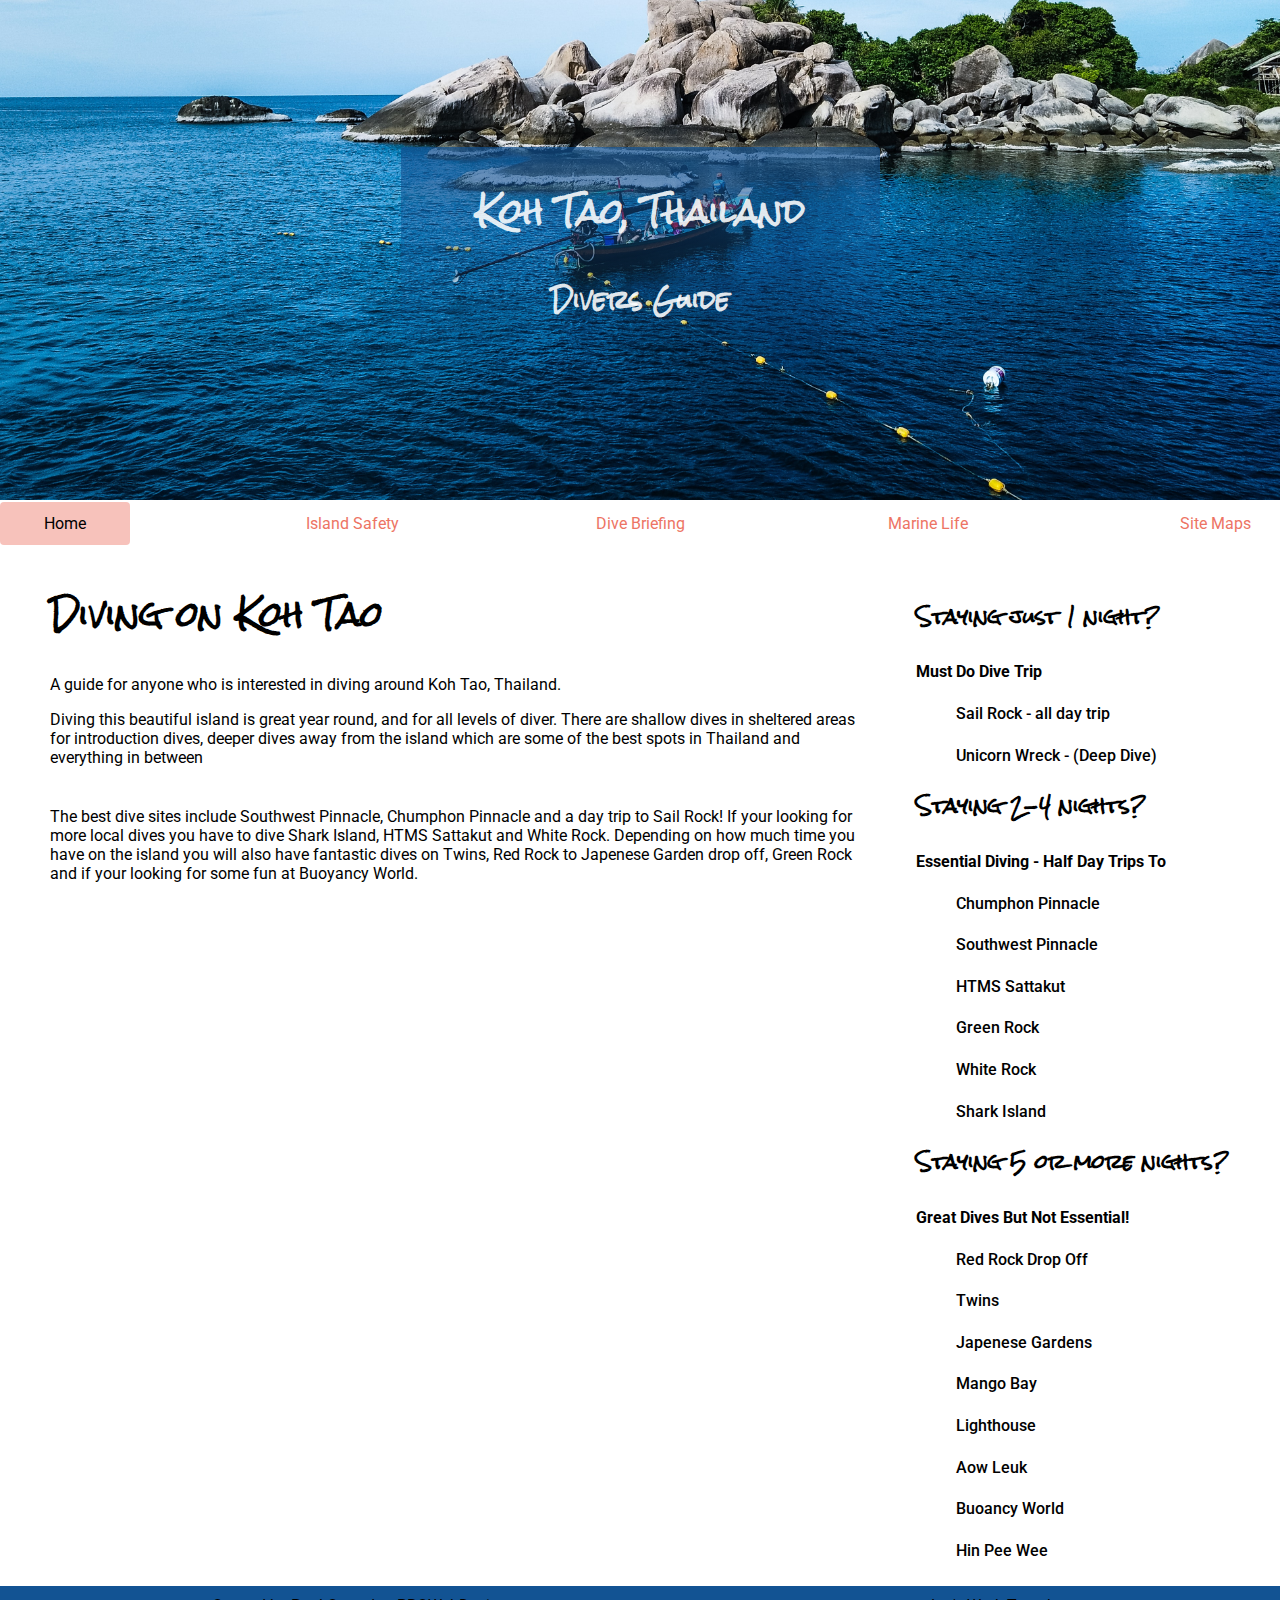
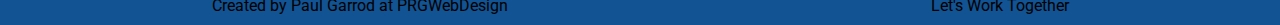
==== index.html @ 6e8a32ad "Initial commit" ====
<!DOCTYPE html>
<html lang="en">
<head>
    <meta charset="UTF-8">
    <meta http-equiv="X-UA-Compatible" content="IE=edge">
    <meta name="viewport" content="width=device-width, initial-scale=1.0">
    <link rel="preconnect" href="https://fonts.gstatic.com">
    <link rel="stylesheet" href="https://cdnjs.cloudflare.com/ajax/libs/font-awesome/5.15.3/css/all.min.css">    

<link href="https://fonts.googleapis.com/css2?family=Roboto&family=Rock+Salt&display=swap" rel="stylesheet">
    <link rel="stylesheet" href="stylesheets/index.css">
    <title>Koh Tao Dive Guide</title>
</head>
<body>
    <header>
        <div class="header-title">
            <h1>Koh Tao, Thailand</h1>
            <h2>Divers Guide</h2>
        </div>
    </header>
    <nav id="navbar" class="navbar">
        <div class="coll-row">
            <a href="index.html" class="nav-item nav-home active">Home</a>
            <a href="javascript:void(0);" class="icon nav-item" onclick="navCollapse()"><i class="fas fa-bars"></i></a>
        </div>
        <a href="safety.html" class="nav-item">Island Safety</a>
        <a href="briefing.html" class="nav-item">Dive Briefing</a>
        <a href="marineLife.html" class="nav-item">Marine Life</a>
        <a href="maps.html" class="nav-item">Site Maps</a>
    </nav>
    <div class="main-container">
        <main class="main-content">
            <h1>Diving on Koh Tao</h1>
            <p>A guide for anyone who is interested in diving around Koh Tao, Thailand.</p>
            <p>Diving this beautiful island is great year round, and for all levels of diver. There are shallow dives in sheltered areas for introduction dives, deeper dives away from the island which are some of the best spots in Thailand and everything in between</p>
            <img src="/img/divers-sat.jpg" alt="" class="main-content-image">
            <p>The best dive sites include Southwest Pinnacle, Chumphon Pinnacle and a day trip to Sail Rock! If your looking for more local dives you have to dive Shark Island, HTMS Sattakut and White Rock. Depending on how much time you have on the island you will also have fantastic dives on Twins, Red Rock to Japenese Garden drop off, Green Rock and if your looking for some fun at Buoyancy World.</p>
        </main>
        <aside class="aside-content">
            <ul>
                <h3>Staying just 1 night?</h3>
                <li>Must Do Dive Trip</li>
                <ul>
                    <li>Sail Rock - all day trip</li>
                    <li>Unicorn Wreck - (Deep Dive)</li>
                </ul>
                <h3>Staying 2-4 nights?</h3>
                <li>Essential Diving - Half Day Trips To</li>
                <ul>
                    <li>Chumphon Pinnacle</li>
                    <li>Southwest Pinnacle</li>
                    <li>HTMS Sattakut</li>
                    <li>Green Rock</li>
                    <li>White Rock</li>
                    <li>Shark Island</li>
                </ul>
                <h3>Staying 5 or more nights?</h3>
                <li>Great Dives But Not Essential!</li>
                <ul>
                    <li>Red Rock Drop Off</li>
                    <li>Twins</li>
                    <li>Japenese Gardens</li>
                    <li>Mango Bay</li>
                    <li>Lighthouse</li>
                    <li>Aow Leuk</li>
                    <li>Buoancy World</li>
                    <li>Hin Pee Wee</li>
                </ul>
            </ul>
        </aside>
    </div>
        
    <footer>
        <a href="">
            <p class="footer-item">Created by Paul Garrod at PRGWebDesign</p>
            <p class="footer-item">Let's Work Together</p>
        </a>
        </footer>
    <script src="scripts/script.js"></script>
</body>
</html>
---- stylesheets/index.css ----
/* colors
pink #ed7464
light blue #9bd8db
dark blue #125393
light green #1b9b9d */

body {
    margin: 0;
    font-family: 'Roboto', sans-serif;
}

h1, h2, h3 {
    font-family: 'Rock Salt', cursive;
}

header {
    display: flex;
    flex-direction: column;  
    justify-content: center;
    background-image: url(../img/koh-tao-boat.jpg);
    height: 500px;
    background-size: cover;
    background-position: bottom;
}

.header-title {
    color: rgba(255, 255, 255, 0.9);
    background-image: linear-gradient(#125293b4, rgba(255, 255, 255, 0));
    margin: auto;
    padding: 5px 75px;
    border-radius: 3px;
    text-align: center;
    transition: ease-in 1s;
}

.header-title:hover {
    background-color: #125393;
    color: white;
    transition: ease-in 1s;
}

#navbar {
    display: flex;
    flex-wrap: wrap;
    justify-content: space-between;
    margin: auto 0 0 0;;
}

.nav-item {
    display: inline-block;
    padding: 12px 10px;
    margin-top: 2px;
    border-radius: 4px;
    width: 110px;
    color: #ed7464;
    transition: ease-in 0.5s;
    text-align: center;
}

nav a:hover {
    background: #ed7464b8;
    color: white;
    transition: ease-in 0.5s;
}

.navbar a.active {
    color: black;
    background-color: #ed746470;
}

.navbar a.icon {
    background-color:white;
    display: none;
    color:#ed7464;
    text-align: end;
    padding-right: 50px;
}

.page-header {
    text-align: center;
}

.main-container {
    display: grid;
    grid-template-columns: 70% 30%;
    grid-template-areas:
    "main-content"
    "sidebar" ;
    margin: 10px 50px;
}  

.main-content {
    grid-area: main-content;
    padding-right: 20px;
}

.main-content-image{
    display: block;
    margin: 20px auto;
    width: 80%;    
}

.aside-content {
    margin-top: 20px;
    grid-area: sidebar;
    grid-column: 2;
    grid-row: 1;
}

footer {
    background-color: #125393;
}

footer a {
    display: flex;
    justify-content: space-between;
}

.footer-item {
    padding: 5px 10px;
    margin: 5px auto;
}

a {
    text-decoration: none;
    color: inherit;
}

.nav-sticky-top {
    background-color: white;
    top: 0;
    position: fixed;
    width: 100%;
}

.aside-content ul {
    list-style-type: none;
    font-weight: bold;
}

ul ul li {
    font-weight: 500;
}

.aside-content li {
    padding-top: 5px;
    margin-top: 1.1em;
}

@media (max-width: 730px) {
    .main-container { 
        display: flex;
        flex-direction: column;
    }
    .main-content {
        padding-right: 0;
    }
    .navbar a:not(:first-child) {
        display: none;
    }
    .navbar a.icon {
        display: inline-block;
    }
    .navbar a {
        text-align: start;
    }
    .navbar {
        display: flex;
        flex-direction: column;
    }    
    .navbar.responsive a {
        display: block;
    }
    .coll-row {
        display: flex;
        flex-direction: row;
        justify-content: space-between;
    }
    .header-title {
        margin-top: 0;
        /* width: 100%; */
    }
    .main-content-image {
        width: 100%;
        margin-top: 50px;
    }
}
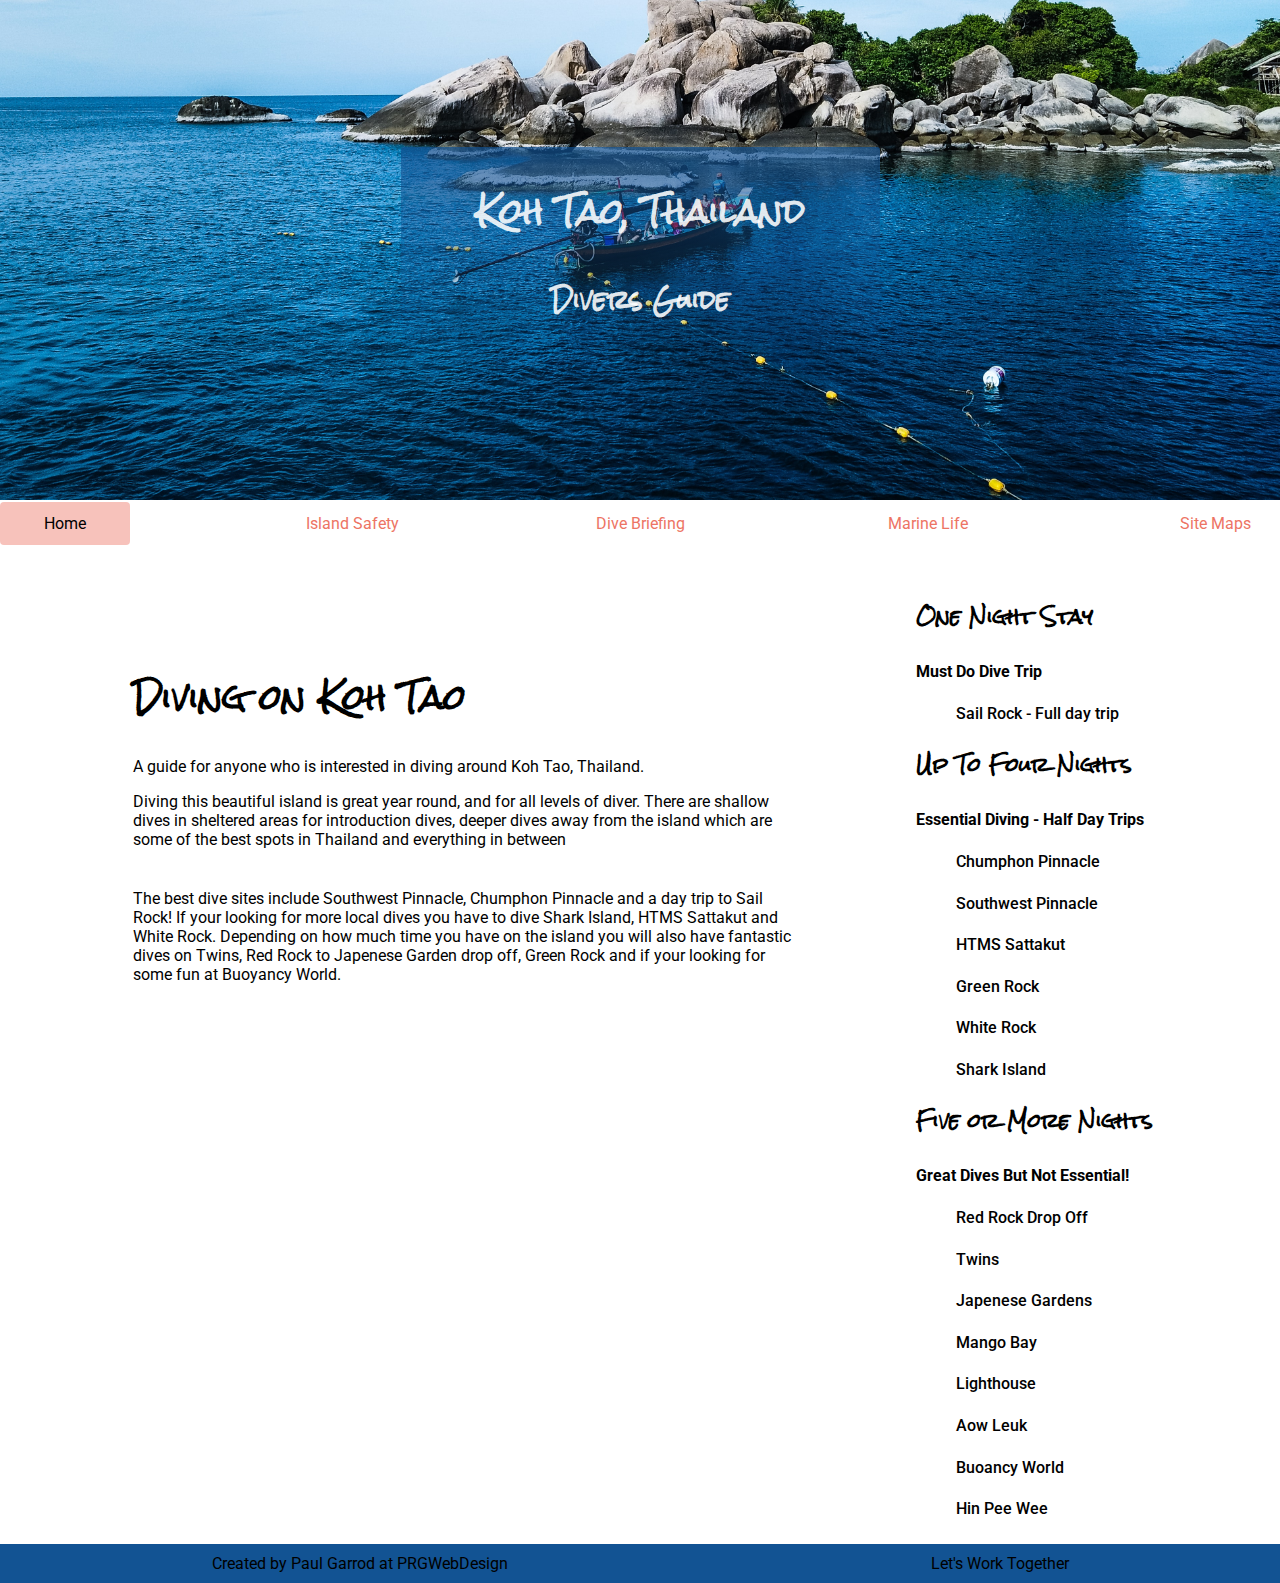
==== commit 61d17317: "Add scroll feature to table." ====
--- a/index.html
+++ b/index.html
@@ -38,14 +38,13 @@
         </main>
         <aside class="aside-content">
             <ul>
-                <h3>Staying just 1 night?</h3>
+                <h3>One Night Stay</h3>
                 <li>Must Do Dive Trip</li>
                 <ul>
-                    <li>Sail Rock - all day trip</li>
-                    <li>Unicorn Wreck - (Deep Dive)</li>
+                    <li>Sail Rock - Full day trip</li>
                 </ul>
-                <h3>Staying 2-4 nights?</h3>
-                <li>Essential Diving - Half Day Trips To</li>
+                <h3>Up To Four Nights</h3>
+                <li>Essential Diving - Half Day Trips</li>
                 <ul>
                     <li>Chumphon Pinnacle</li>
                     <li>Southwest Pinnacle</li>
@@ -54,7 +53,7 @@
                     <li>White Rock</li>
                     <li>Shark Island</li>
                 </ul>
-                <h3>Staying 5 or more nights?</h3>
+                <h3>Five or More Nights</h3>
                 <li>Great Dives But Not Essential!</li>
                 <ul>
                     <li>Red Rock Drop Off</li>
--- a/stylesheets/index.css
+++ b/stylesheets/index.css
@@ -91,7 +91,7 @@
 
 .main-content {
     grid-area: main-content;
-    padding-right: 20px;
+    margin: 10%;
 }
 
 .main-content-image{
